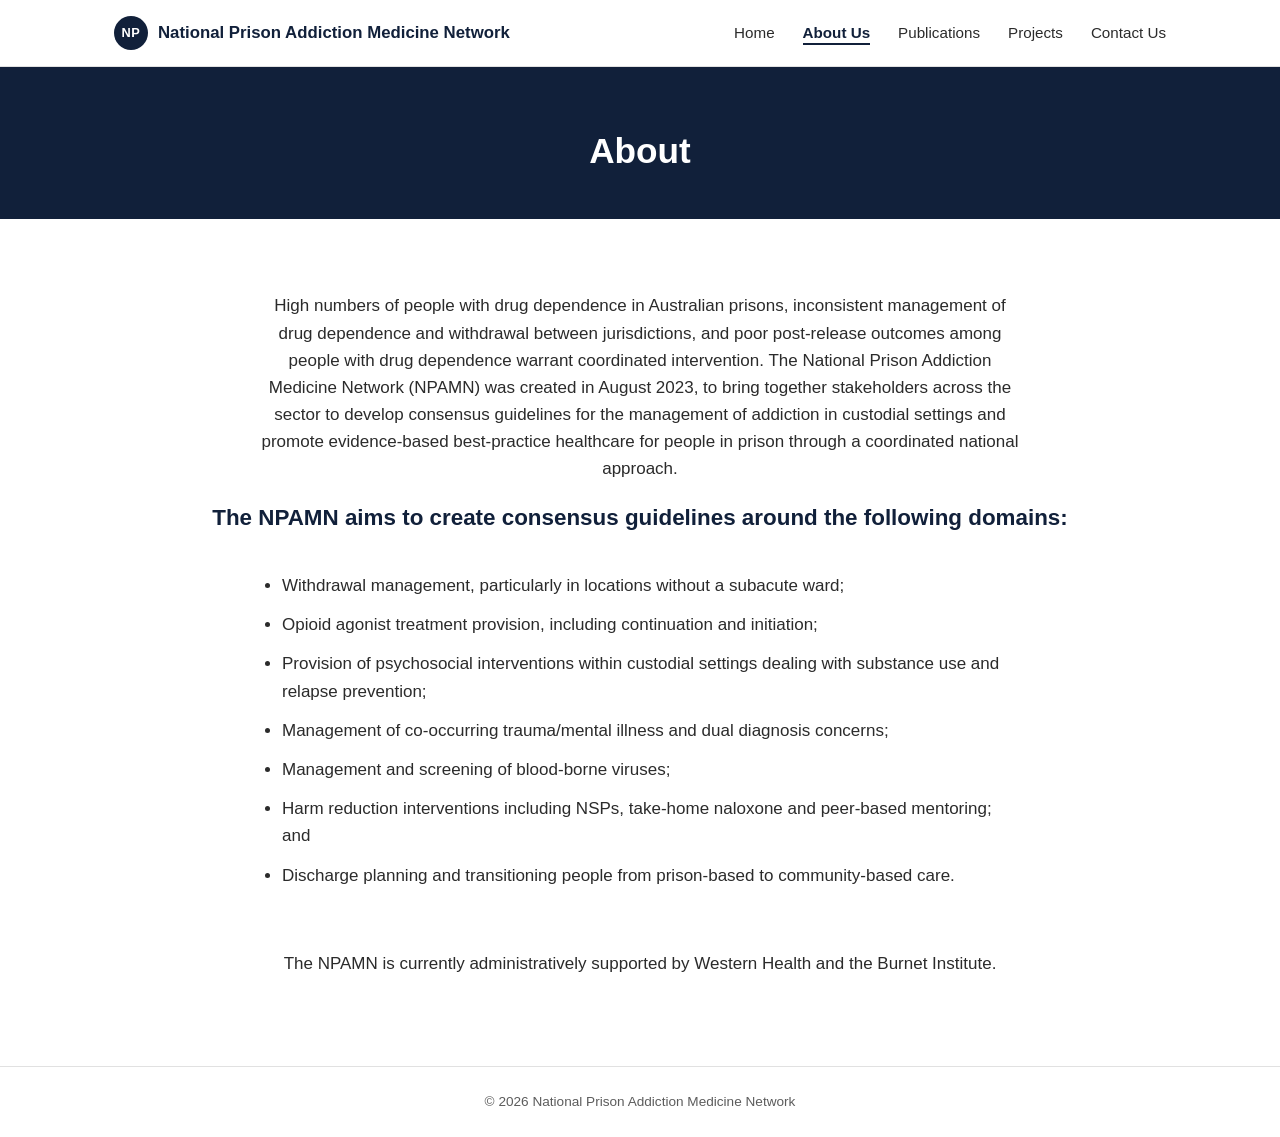
==== about.html @ 4e5ae07a "Correct paragraph closing tag in about.html Fix paragraph structure and alignment in about.html" ====
<!DOCTYPE html>
<html lang="en">
<head>
<meta charset="UTF-8">
<meta name="viewport" content="width=device-width, initial-scale=1.0">
<title>About | npamn</title>
<link rel="stylesheet" href="styles.css">
</head>
<body>

<a href="#main" class="skip-link">Skip to content</a>

<header class="site-header">
  <div class="nav-wrap">
    <div class="brand">
      <span class="brand-mark">NP</span>
      <span>National Prison Addiction Medicine Network</span>
    </div>
    <button class="nav-toggle" aria-expanded="false" aria-controls="primary-menu">Menu</button>
    <nav class="primary-nav" id="primary-menu">
      <ul>
        <li><a href="index.html">Home</a></li>
        <li><a href="about.html" aria-current="page">About Us</a></li>
        <li><a href="publications.html">Publications</a></li>
        <li><a href="projects.html">Projects</a></li>
        <li><a href="contact.html">Contact Us</a></li>
      </ul>
    </nav>
  </div>
</header>

<div class="page-header">
  <h1>About</h1>
</div>

<main id="main">
  <p style="text-align: center; margin-left: auto; margin-right: auto;">
    High numbers of people with drug dependence in Australian prisons, inconsistent
    management of drug dependence and withdrawal between jurisdictions, and poor
    post-release outcomes among people with drug dependence warrant coordinated
    intervention. The National Prison Addiction Medicine Network (NPAMN) was created in
    August 2023, to bring together stakeholders across the sector to develop consensus
    guidelines for the management of addiction in custodial settings and promote
    evidence-based best-practice healthcare for people in prison through a coordinated
    national approach.
  </p>

  <h2 style="text-align: center;">The NPAMN aims to create consensus guidelines around the following domains:</h2>
<div style="text-align: center;">
<ul class="domain-list" style="display: inline-block; text-align: left;">
    <li>Withdrawal management, particularly in locations without a subacute ward;</li>
    <li>Opioid agonist treatment provision, including continuation and initiation;</li>
    <li>Provision of psychosocial interventions within custodial settings dealing with substance use and relapse prevention;</li>
    <li>Management of co-occurring trauma/mental illness and dual diagnosis concerns;</li>
    <li>Management and screening of blood-borne viruses;</li>
    <li>Harm reduction interventions including NSPs, take-home naloxone and peer-based mentoring; and</li>
    <li>Discharge planning and transitioning people from prison-based to community-based care.</li>
  </ul>
</div>
  <p style="text-align: center; margin-left: auto; margin-right: auto;">
    The NPAMN is currently administratively supported by Western Health and the Burnet Institute.
</p>
</main>

<footer class="site-footer">
  &copy; 2026 National Prison Addiction Medicine Network
</footer>

<script>
  const toggle = document.querySelector('.nav-toggle');
  const nav = document.querySelector('.primary-nav');
  toggle.addEventListener('click', () => {
    const open = nav.classList.toggle('open');
    toggle.setAttribute('aria-expanded', open);
  });
</script>

</body>
</html>
---- styles.css ----
/* NPAMN — shared site styles */

:root {
  --navy: #1a2b4c;
  --navy-dark: #11203a;
  --ink: #2b2b2b;
  --muted: #5c5c5c;
  --rule: #e1e1e1;
  --bg: #ffffff;
  --max-width: 1100px;
}

* {
  box-sizing: border-box;
}

html {
  scroll-behavior: smooth;
}

body {
  margin: 0;
  font-family: "Helvetica Neue", Arial, "Segoe UI", sans-serif;
  color: var(--ink);
  background: var(--bg);
  line-height: 1.6;
  font-size: 17px;
}

a {
  color: var(--navy);
  text-decoration: none;
}

a:hover {
  text-decoration: underline;
}

img {
  max-width: 100%;
  display: block;
}

/* Skip link for keyboard users */
.skip-link {
  position: absolute;
  left: -999px;
  top: 0;
  background: var(--navy);
  color: #fff;
  padding: 8px 14px;
  z-index: 100;
}
.skip-link:focus {
  left: 8px;
  top: 8px;
}

/* ---------- Header / Nav ---------- */

header.site-header {
  border-bottom: 1px solid var(--rule);
  background: #fff;
}

.nav-wrap {
  max-width: var(--max-width);
  margin: 0 auto;
  display: flex;
  align-items: center;
  justify-content: space-between;
  padding: 16px 24px;
}

.brand {
  display: flex;
  align-items: center;
  gap: 10px;
  font-weight: 700;
  font-size: 1.05rem;
  color: var(--navy-dark);
}

.brand-mark {
  width: 34px;
  height: 34px;
  border-radius: 50%;
  background: var(--navy-dark);
  color: #fff;
  display: flex;
  align-items: center;
  justify-content: center;
  font-size: 0.8rem;
  font-weight: 700;
  letter-spacing: 0.5px;
  flex-shrink: 0;
}

nav.primary-nav ul {
  list-style: none;
  display: flex;
  gap: 28px;
  margin: 0;
  padding: 0;
}

nav.primary-nav a {
  color: var(--ink);
  font-size: 0.95rem;
  font-weight: 500;
}

nav.primary-nav a[aria-current="page"] {
  color: var(--navy-dark);
  font-weight: 700;
  border-bottom: 2px solid var(--navy-dark);
  padding-bottom: 2px;
}

.nav-toggle {
  display: none;
}

@media (max-width: 720px) {
  nav.primary-nav ul {
    display: none;
  }
  .nav-toggle {
    display: inline-block;
    background: none;
    border: 1px solid var(--rule);
    border-radius: 4px;
    padding: 6px 10px;
    font-size: 0.9rem;
    cursor: pointer;
  }
  nav.primary-nav.open ul {
    display: flex;
    flex-direction: column;
    gap: 14px;
    position: absolute;
    right: 24px;
    top: 64px;
    background: #fff;
    border: 1px solid var(--rule);
    padding: 16px 20px;
    box-shadow: 0 4px 12px rgba(0,0,0,0.08);
  }
}

/* ---------- Hero (Home page) ---------- */

.hero {
  position: relative;
  min-height: 70vh;
  display: flex;
  align-items: center;
  justify-content: center;
  background: #000;
}

.hero img.hero-bg {
  position: absolute;
  inset: 0;
  width: 100%;
  height: 100%;
  object-fit: cover;
  z-index: 0;
}

.hero::after {
  content: "";
  position: absolute;
  inset: 0;
  background: rgba(10, 16, 30, 0.55);
  z-index: 1;
}

.hero-content {
  position: relative;
  z-index: 2;
  text-align: center;
  color: #fff;
  padding: 40px 24px;
  max-width: 800px;
}

.hero-content .eyebrow {
  letter-spacing: 2px;
  text-transform: uppercase;
  font-size: 0.8rem;
  opacity: 0.85;
  margin-bottom: 14px;
}

.hero-content h1 {
  font-size: clamp(1.8rem, 4.5vw, 3rem);
  font-weight: 700;
  line-height: 1.25;
  margin: 0;
}

/* ---------- Page header (non-home pages) ---------- */

.page-header {
  background: var(--navy-dark);
  color: #fff;
  padding: 56px 24px 40px;
  text-align: center;
}

.page-header h1 {
  margin: 0;
  font-size: clamp(1.6rem, 3.5vw, 2.2rem);
  font-weight: 700;
}

/* ---------- Main content ---------- */

main {
  max-width: var(--max-width);
  margin: 0 auto;
  padding: 56px 24px 72px;
  text-align: center;
}

main p {
  color: var(--ink);
  max-width: 760px;
}

main h2 {
  font-size: 1.4rem;
  font-weight: 700;
  color: var(--navy-dark);
  margin-top: 0;
}

.lede {
  font-size: 1.1rem;
  color: var(--ink);
  max-width: 760px;
  margin-bottom: 28px;
}

ul.domain-list {
  max-width: 760px;
  padding-left: 22px;
  margin: 18px 0 32px;
}

ul.domain-list li {
  margin-bottom: 12px;
}

.org-note {
  background: #f4f6f9;
  border-left: 3px solid var(--navy-dark);
  padding: 18px 22px;
  max-width: 760px;
  margin-top: 32px;
  font-size: 0.95rem;
  color: var(--muted);
}

/* ---------- Publications ---------- */

.publication {
  border: 1px solid var(--rule);
  border-radius: 6px;
  padding: 28px 30px;
  margin-bottom: 32px;
}

.publication h2 {
  margin-bottom: 6px;
  font-size: 1.25rem;
}

.publication .authors {
  color: var(--muted);
  font-size: 0.95rem;
  margin-bottom: 16px;
}

.publication .article-link {
  display: inline-block;
  margin-bottom: 22px;
  font-weight: 600;
}

.endorsement-group {
  margin-top: 18px;
}

.endorsement-group h3 {
  font-size: 0.85rem;
  text-transform: uppercase;
  letter-spacing: 0.5px;
  color: var(--muted);
  margin: 0 0 12px;
  font-weight: 600;
}

.logo-row {
  display: flex;
  flex-wrap: wrap;
  align-items: center;
  gap: 24px;
  margin-bottom: 22px;
}

.logo-row.centered {
  justify-content: center;
}

.logo-row img {
  max-height: 56px;
  width: auto;
  object-fit: contain;
}

/* ---------- Contact form ---------- */

.contact-grid {
  display: grid;
  grid-template-columns: 1fr 1fr;
  gap: 18px;
  max-width: 600px;
}

.contact-grid .full {
  grid-column: 1 / -1;
}

label {
  display: block;
  font-size: 0.9rem;
  font-weight: 600;
  margin-bottom: 6px;
  color: var(--ink);
}

label .required {
  color: #b3261e;
}

input[type="text"],
input[type="email"],
textarea {
  width: 100%;
  padding: 10px 12px;
  border: 1px solid var(--rule);
  border-radius: 4px;
  font-size: 1rem;
  font-family: inherit;
}

textarea {
  min-height: 130px;
  resize: vertical;
}

button.submit-btn {
  background: var(--navy-dark);
  color: #fff;
  border: none;
  padding: 12px 28px;
  border-radius: 4px;
  font-size: 1rem;
  font-weight: 600;
  cursor: pointer;
  margin-top: 8px;
}

button.submit-btn:hover {
  background: var(--navy);
}

@media (max-width: 600px) {
  .contact-grid {
    grid-template-columns: 1fr;
  }
}

/* ---------- Footer ---------- */

footer.site-footer {
  border-top: 1px solid var(--rule);
  padding: 24px;
  text-align: center;
  color: var(--muted);
  font-size: 0.85rem;
}
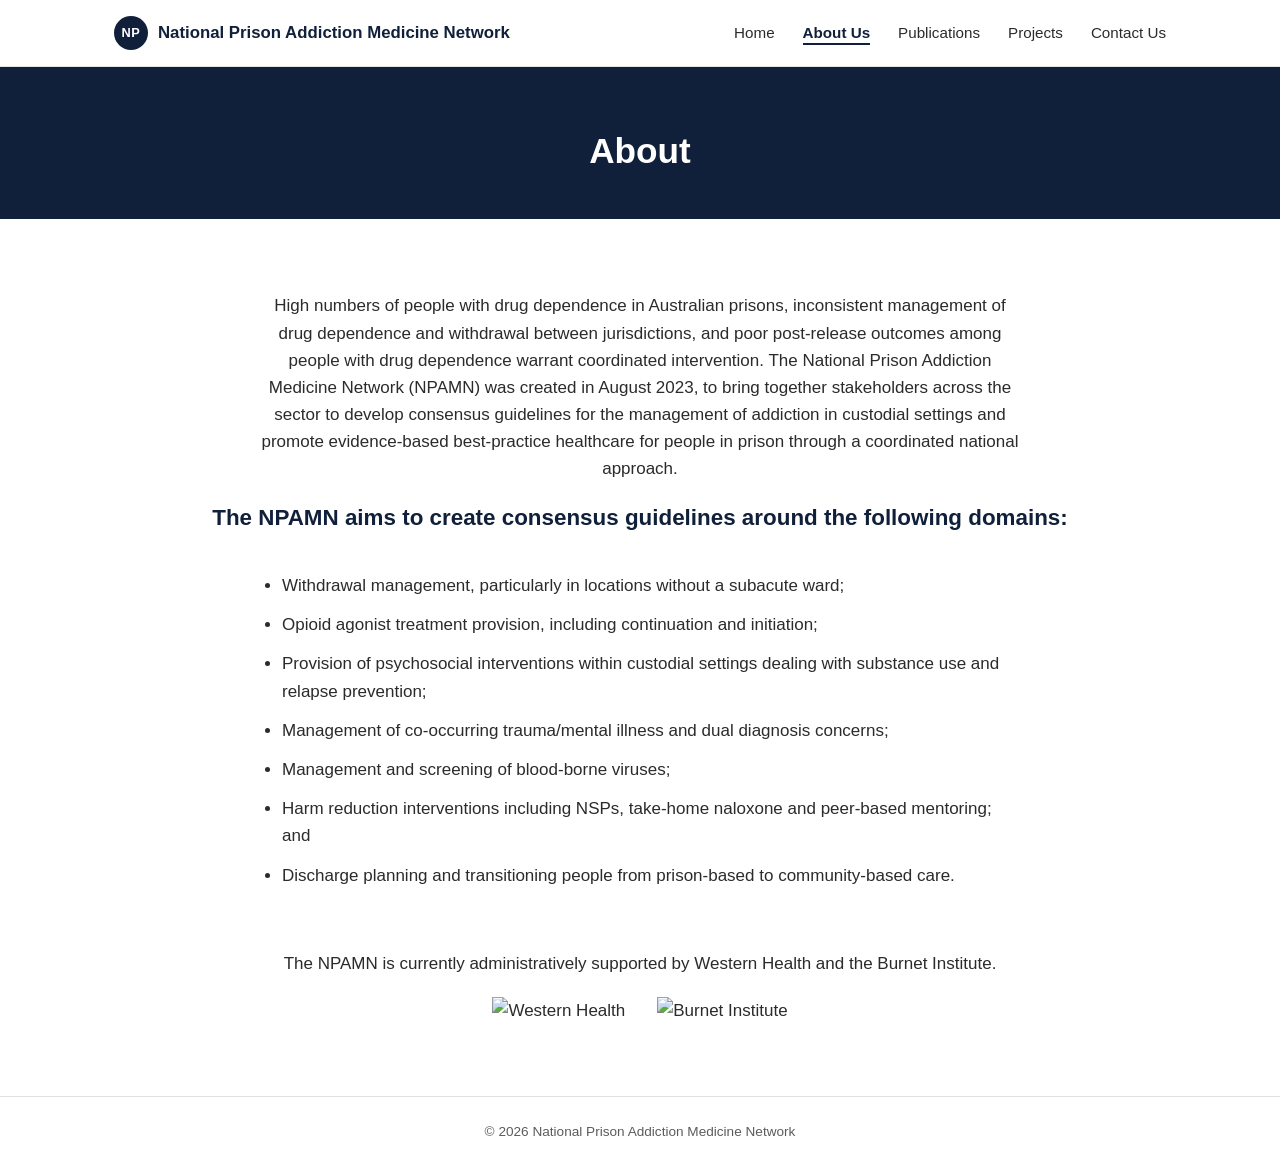
==== commit faaff9f0: "Add logos and center alignment in about.html Added logos for Western Health and Burnet Institute wit" ====
--- a/about.html
+++ b/about.html
@@ -57,9 +57,13 @@
     <li>Discharge planning and transitioning people from prison-based to community-based care.</li>
   </ul>
 </div>
-  <p style="text-align: center; margin-left: auto; margin-right: auto;">
+ <p style="text-align: center; margin-left: auto; margin-right: auto;">
     The NPAMN is currently administratively supported by Western Health and the Burnet Institute.
 </p>
+<div style="display: flex; justify-content: center; align-items: center; gap: 32px; margin-top: 20px;">
+    <img src="assets/western-health.png" alt="Western Health" style="max-height: 60px; width: auto;">
+    <img src="assets/burnet-institute.png" alt="Burnet Institute" style="max-height: 60px; width: auto;">
+</div>
 </main>
 
 <footer class="site-footer">
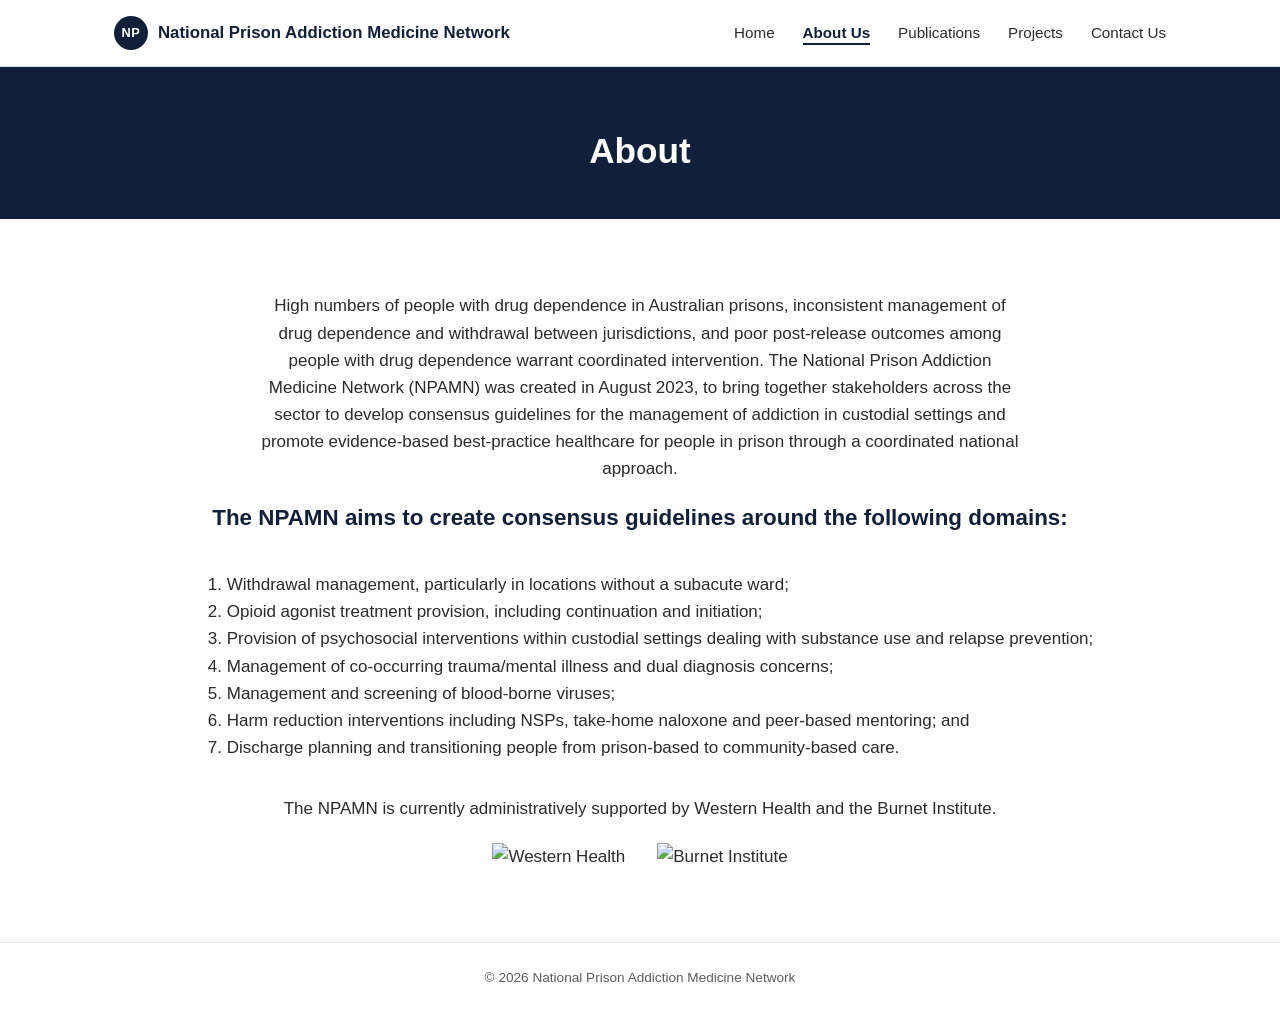
==== commit e45b64a2: "Change domain list from unordered to ordered list" ====
--- a/about.html
+++ b/about.html
@@ -47,7 +47,7 @@
 
   <h2 style="text-align: center;">The NPAMN aims to create consensus guidelines around the following domains:</h2>
 <div style="text-align: center;">
-<ul class="domain-list" style="display: inline-block; text-align: left;">
+<ol class="domain-list" style="display: inline-block; text-align: left;">
     <li>Withdrawal management, particularly in locations without a subacute ward;</li>
     <li>Opioid agonist treatment provision, including continuation and initiation;</li>
     <li>Provision of psychosocial interventions within custodial settings dealing with substance use and relapse prevention;</li>
@@ -55,13 +55,13 @@
     <li>Management and screening of blood-borne viruses;</li>
     <li>Harm reduction interventions including NSPs, take-home naloxone and peer-based mentoring; and</li>
     <li>Discharge planning and transitioning people from prison-based to community-based care.</li>
-  </ul>
+  </ol>
 </div>
  <p style="text-align: center; margin-left: auto; margin-right: auto;">
     The NPAMN is currently administratively supported by Western Health and the Burnet Institute.
 </p>
 <div style="display: flex; justify-content: center; align-items: center; gap: 32px; margin-top: 20px;">
-    <img src="assets/western-health.png" alt="Western Health" style="max-height: 60px; width: auto;">
+    <img src="assets/western-health.jpg" alt="Western Health" style="max-height: 60px; width: auto;">
     <img src="assets/burnet-institute.png" alt="Burnet Institute" style="max-height: 60px; width: auto;">
 </div>
 </main>
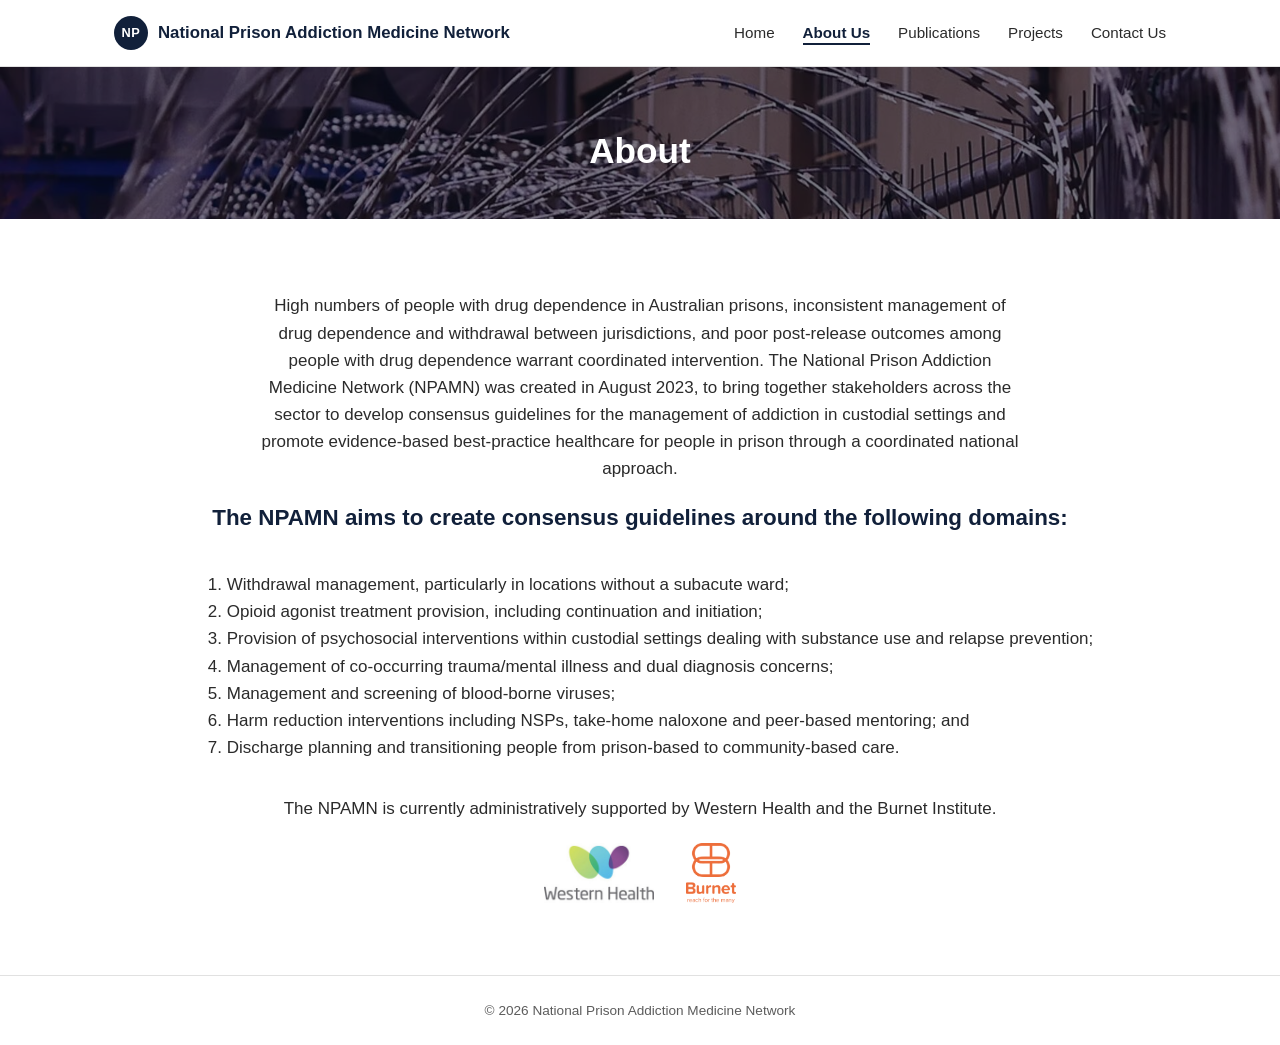
==== commit b5e0417b: "Fix image file names in about.html" ====
--- a/about.html
+++ b/about.html
@@ -61,8 +61,8 @@
     The NPAMN is currently administratively supported by Western Health and the Burnet Institute.
 </p>
 <div style="display: flex; justify-content: center; align-items: center; gap: 32px; margin-top: 20px;">
-    <img src="assets/western-health.jpg" alt="Western Health" style="max-height: 60px; width: auto;">
-    <img src="assets/burnet-institute.png" alt="Burnet Institute" style="max-height: 60px; width: auto;">
+    <img src="assets/Western-Health.jpg" alt="Western Health" style="max-height: 60px; width: auto;">
+    <img src="assets/Burnet-Institute.png" alt="Burnet Institute" style="max-height: 60px; width: auto;">
 </div>
 </main>
 
--- a/styles.css
+++ b/styles.css
@@ -203,10 +203,23 @@
 /* ---------- Page header (non-home pages) ---------- */
 
 .page-header {
-  background: var(--navy-dark);
+  background: url('assets/hero_image.jpg') center center / cover no-repeat;
   color: #fff;
   padding: 56px 24px 40px;
   text-align: center;
+  position: relative;
+}
+
+.page-header::before {
+  content: "";
+  position: absolute;
+  inset: 0;
+  background: rgba(10, 16, 30, 0.55);
+}
+
+.page-header h1 {
+  position: relative;
+  z-index: 1;
 }
 
 .page-header h1 {
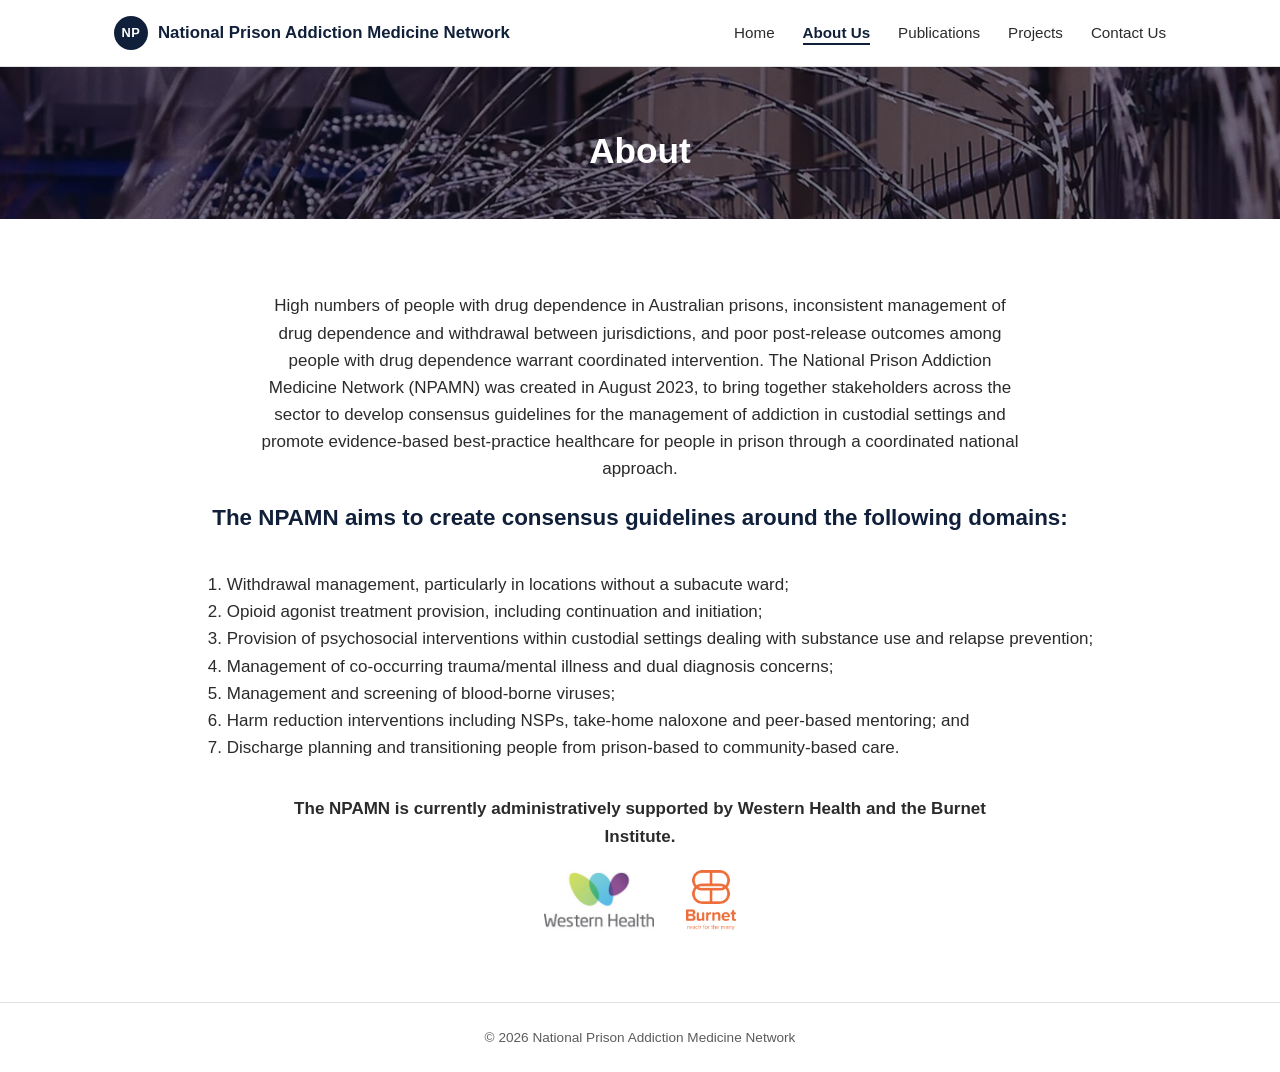
==== commit 98961a06: "Bold the NPAMN support statement in about.html" ====
--- a/about.html
+++ b/about.html
@@ -58,7 +58,7 @@
   </ol>
 </div>
  <p style="text-align: center; margin-left: auto; margin-right: auto;">
-    The NPAMN is currently administratively supported by Western Health and the Burnet Institute.
+  <b>The NPAMN is currently administratively supported by Western Health and the Burnet Institute.</b>  
 </p>
 <div style="display: flex; justify-content: center; align-items: center; gap: 32px; margin-top: 20px;">
     <img src="assets/Western-Health.jpg" alt="Western Health" style="max-height: 60px; width: auto;">
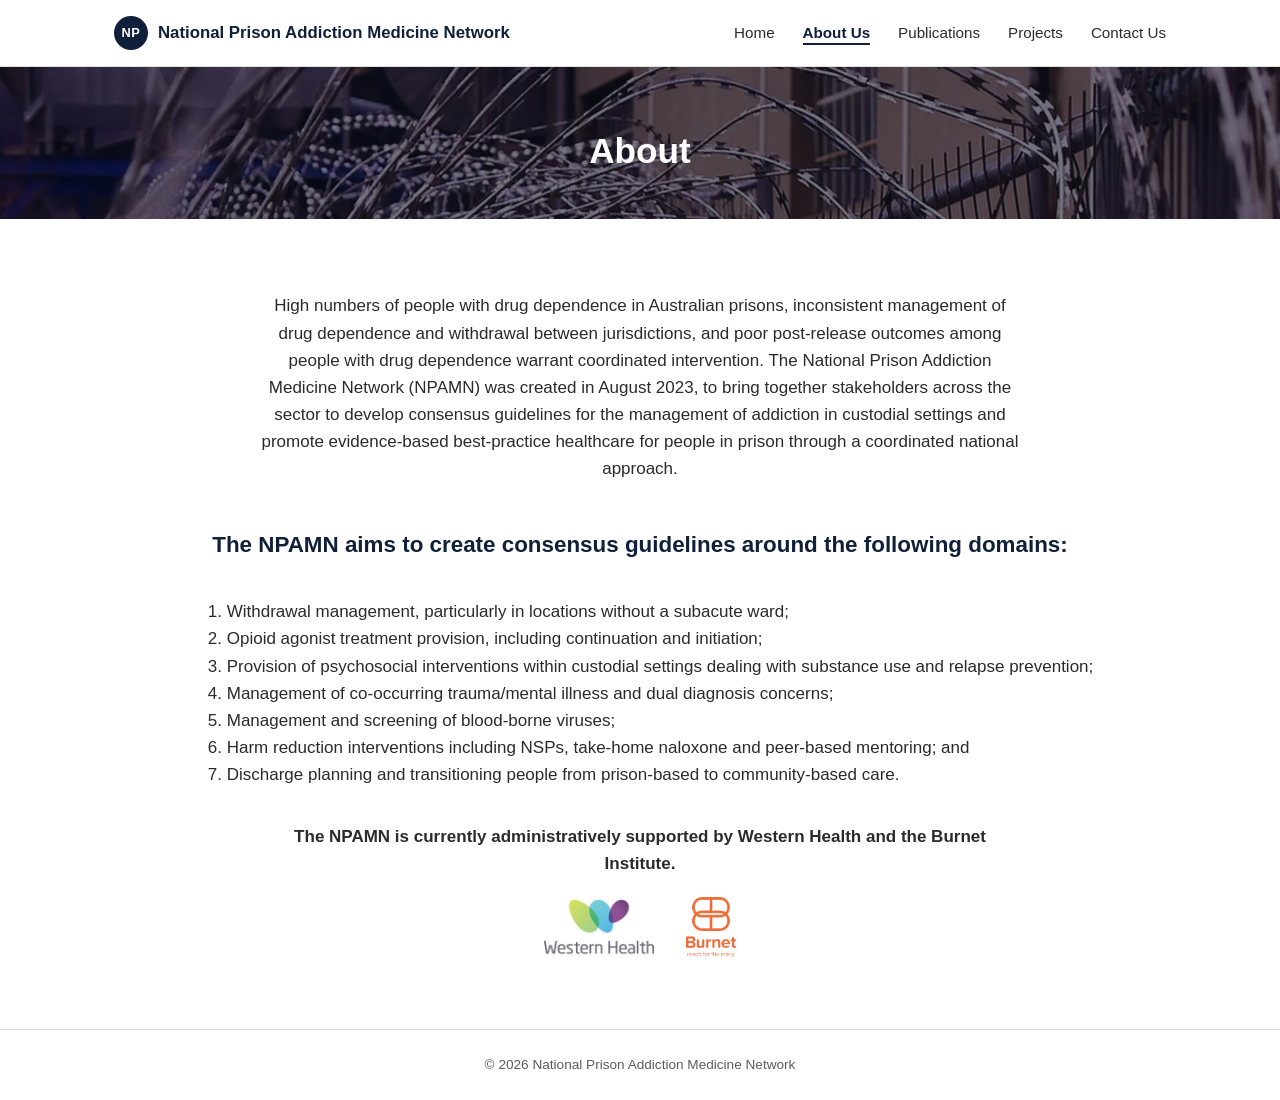
==== commit 7b68ee39: "Fix HTML formatting in about.html" ====
--- a/about.html
+++ b/about.html
@@ -44,7 +44,7 @@
     evidence-based best-practice healthcare for people in prison through a coordinated
     national approach.
   </p>
-
+<br>
   <h2 style="text-align: center;">The NPAMN aims to create consensus guidelines around the following domains:</h2>
 <div style="text-align: center;">
 <ol class="domain-list" style="display: inline-block; text-align: left;">
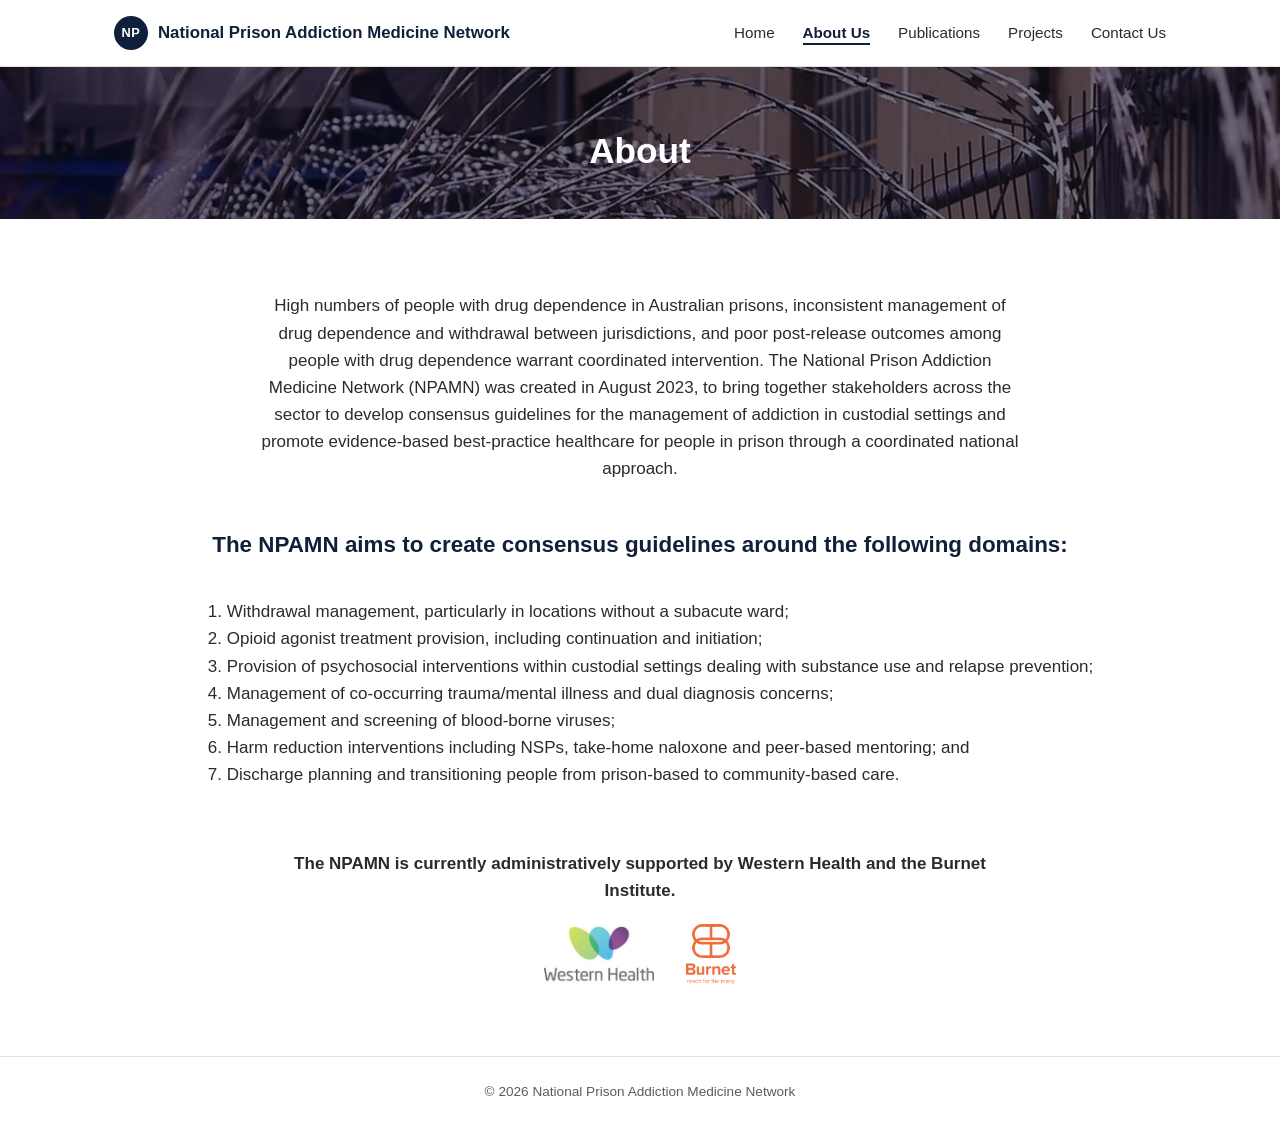
==== commit cde629e3: "Fix HTML formatting for NPAMN support statement" ====
--- a/about.html
+++ b/about.html
@@ -58,7 +58,7 @@
   </ol>
 </div>
  <p style="text-align: center; margin-left: auto; margin-right: auto;">
-  <b>The NPAMN is currently administratively supported by Western Health and the Burnet Institute.</b>  
+ <br> <b>The NPAMN is currently administratively supported by Western Health and the Burnet Institute.</b>  
 </p>
 <div style="display: flex; justify-content: center; align-items: center; gap: 32px; margin-top: 20px;">
     <img src="assets/Western-Health.jpg" alt="Western Health" style="max-height: 60px; width: auto;">
